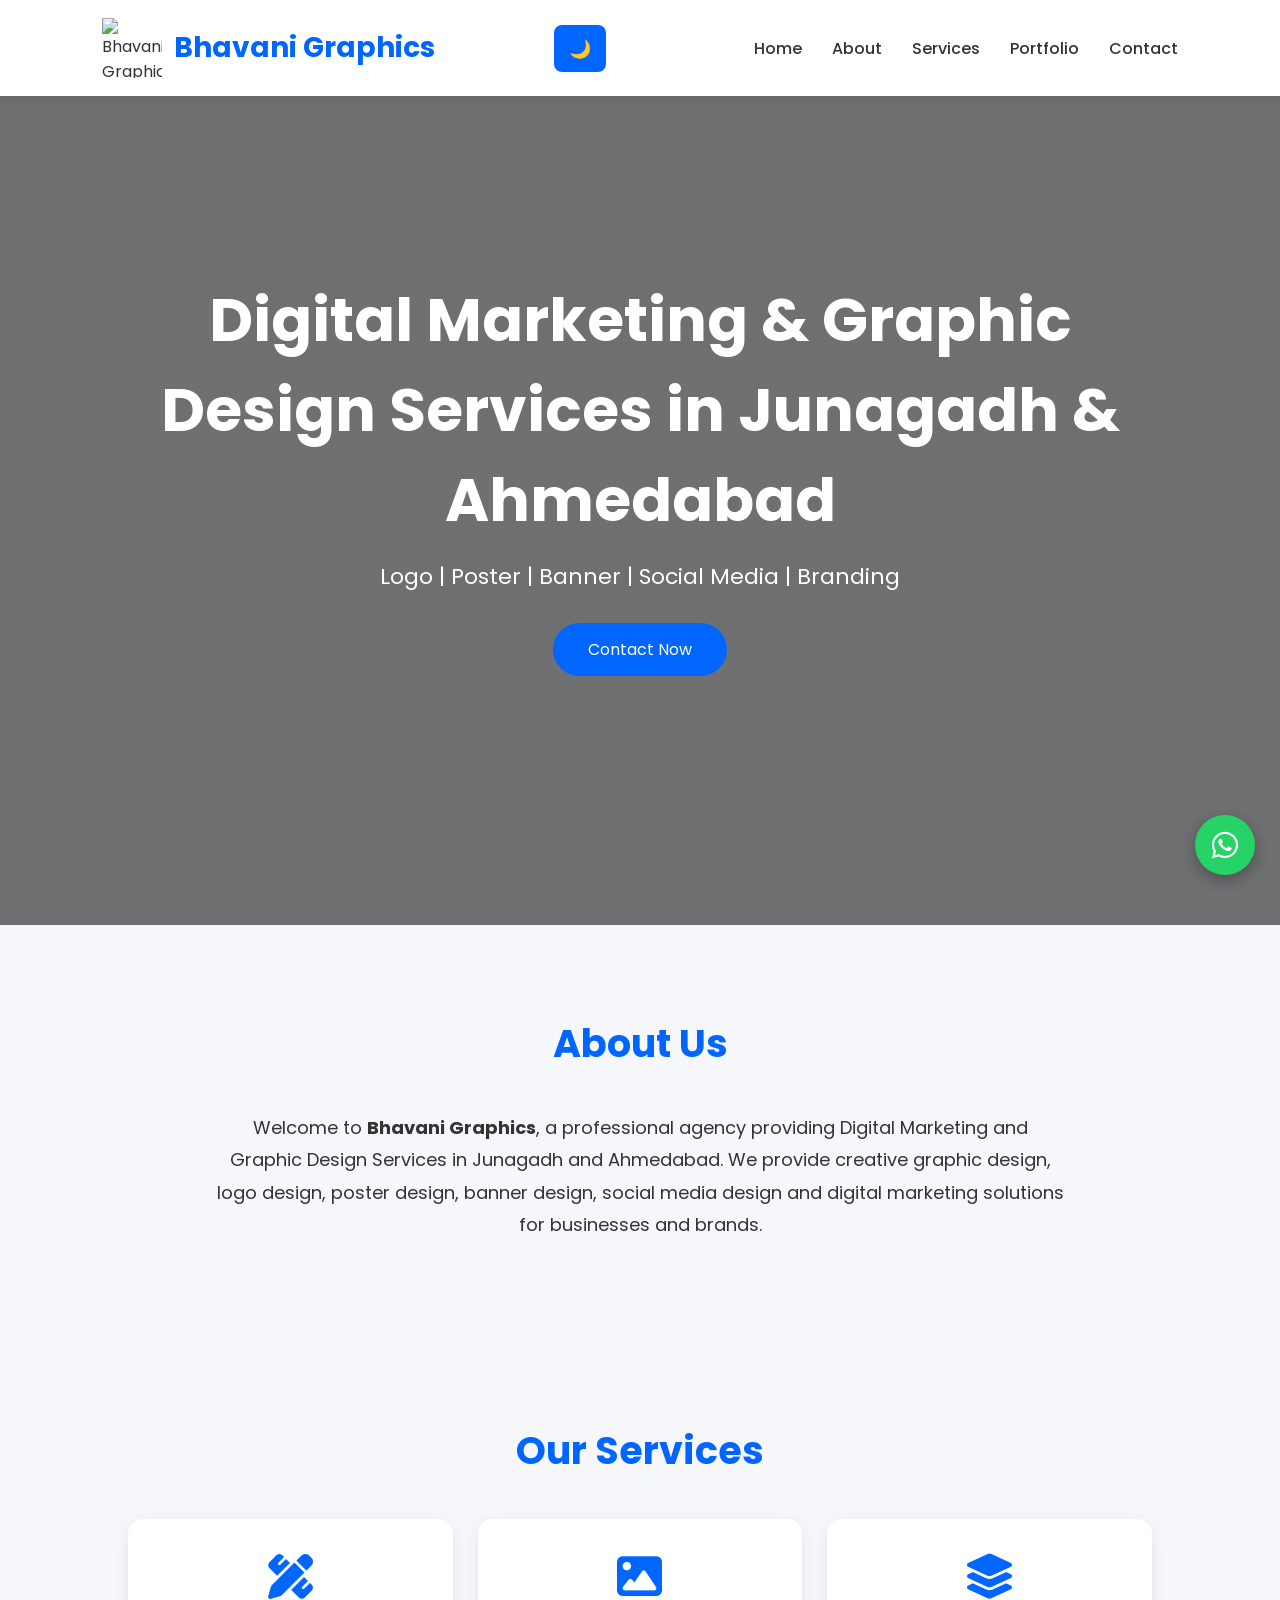
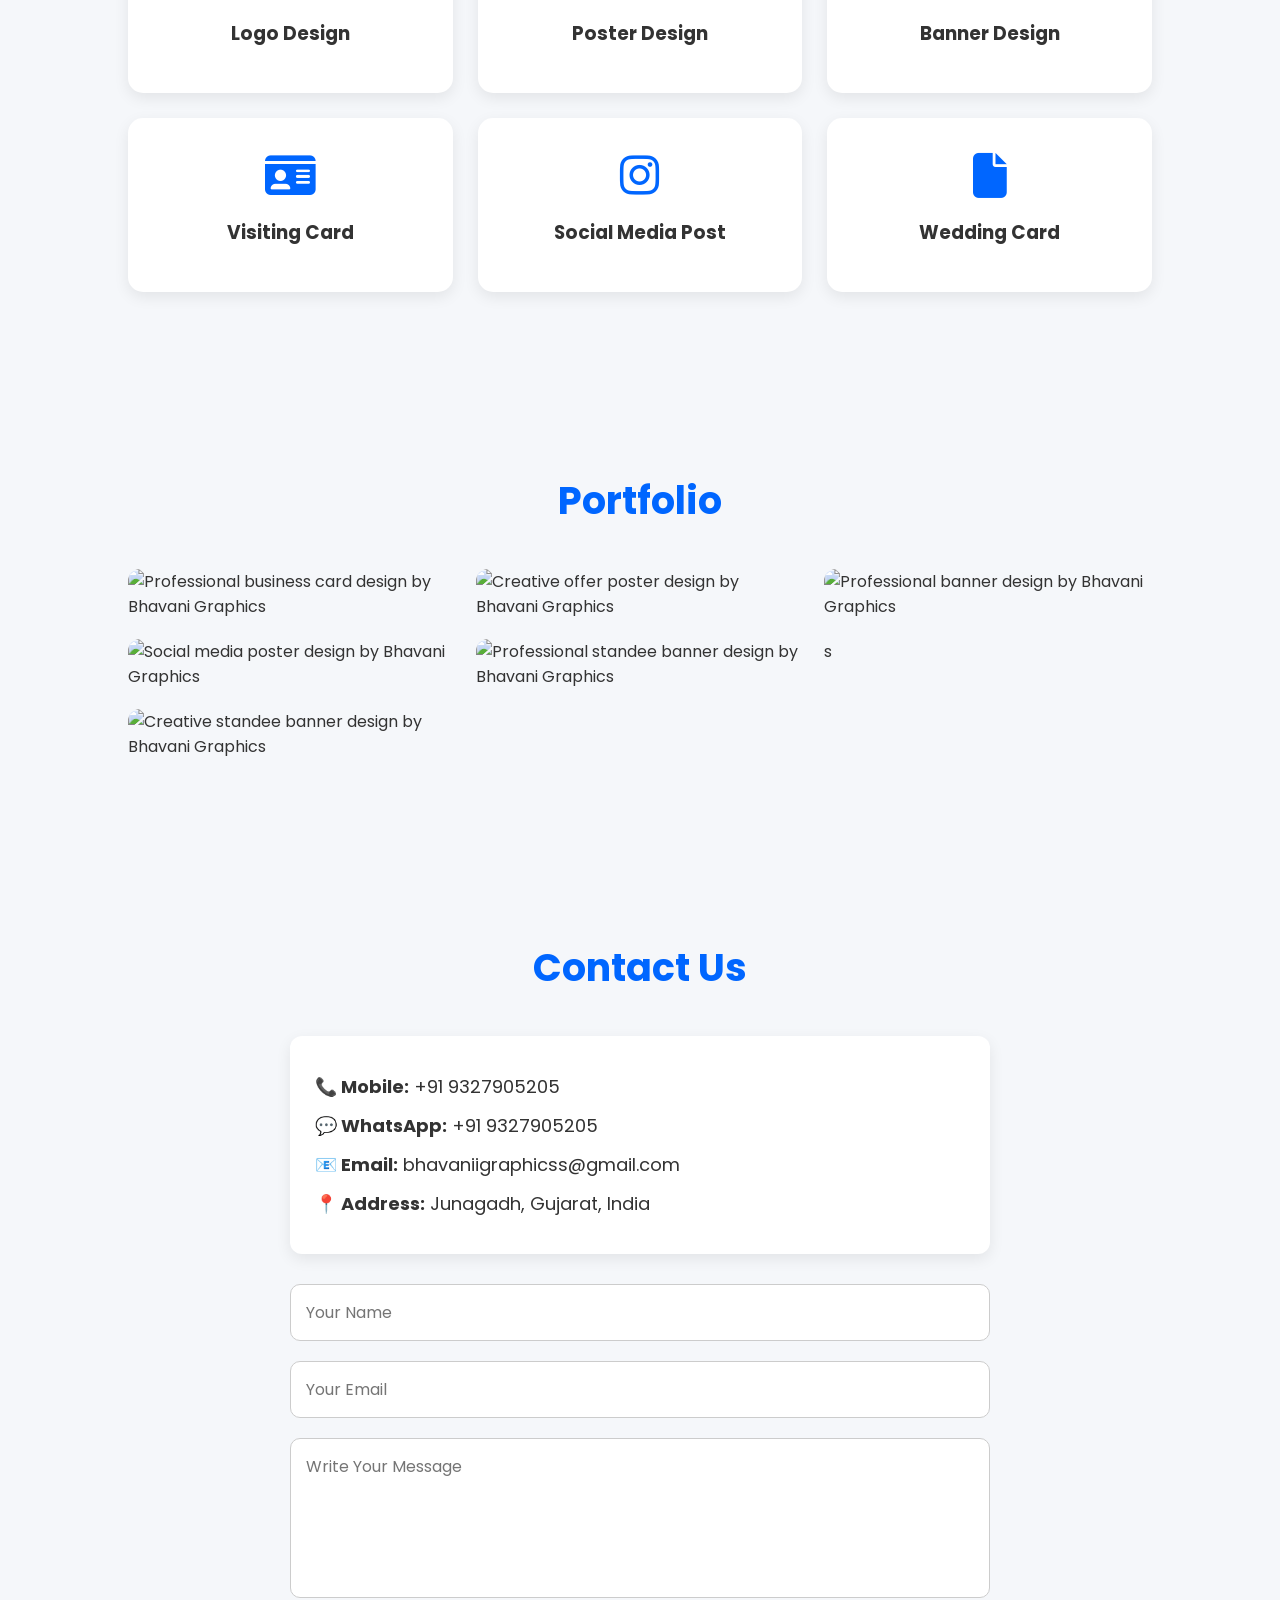
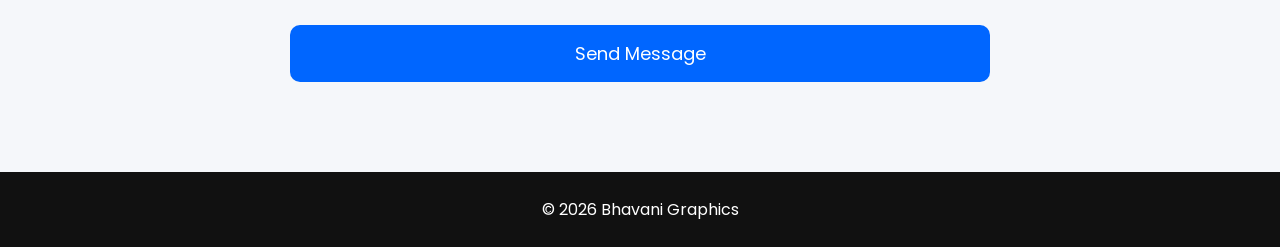
==== index.html @ d8c8b712 "Add files via upload" ====
<!DOCTYPE html>
<html lang="en">
<head>
    <meta charset="UTF-8">
    <meta name="viewport" content="width=device-width, initial-scale=1.0">

    <title>Bhavani Graphics | Graphic Design & Digital Marketing</title>

    <meta name="description" content="Bhavani Graphics provides professional graphic design, logo design, poster design, banner design and digital marketing services in Junagadh and Ahmedabad.">

    <meta name="robots" content="index, follow">

    

    <link rel="stylesheet" href="style.css">

    <!-- Font Awesome -->
    <link rel="stylesheet"
    href="https://cdnjs.cloudflare.com/ajax/libs/font-awesome/6.6.0/css/all.min.css">
</head>
<body>
<div id="preloader">
    <div class="loader-container">
        <img src="image/bglogo.jpg" alt="Bhavani Graphics Logo" class="loader-logo">
        <h2>Bhavani Graphics</h2>
        <div class="loader-bar">
            <span></span>
        </div>
    </div>
</div>
<nav>
    <ul>
        <li><a href="index.html">Home</a></li>
        <li><a href="about.html">About</a></li>
        <li><a href="services.html">Services</a></li>
        <li><a href="portfolio.html">Portfolio</a></li>
        <li><a href="contact.html">Contact</a></li>
    </ul>
</nav>
<!-- ================= HEADER ================= -->

<header>

    <div class="logo">

    <img src="https://meetgami7067-hub.github.io/bhavani-graphics/bglogo.jpg"
     alt="Bhavani Graphics Logo">

    <h2>Bhavani Graphics</h2>

</div>
<button id="theme-toggle">🌙</button>
    <nav>
    <ul>
        <li><a href="index.html">Home</a></li>
        <li><a href="about.html">About</a></li>
        <li><a href="services.html">Services</a></li>
        <li><a href="portfolio.html">Portfolio</a></li>
        <li><a href="contact.html">Contact</a></li>
    </ul>
</nav>

</header>

<!-- ================= HERO ================= -->

<section class="hero" id="home">

<h1>Digital Marketing & Graphic Design Services in Junagadh & Ahmedabad</h1>

<p>Logo | Poster | Banner | Social Media | Branding</p>

<a href="#contact" class="btn">Contact Now</a>

</section>

<!-- ================= ABOUT ================= -->

<section id="about" class="about">

<h2>About Us</h2>

<p>
Welcome to <b>Bhavani Graphics</b>, a professional agency providing
Digital Marketing and Graphic Design Services in Junagadh and Ahmedabad.

We provide creative graphic design, logo design, poster design, banner design,
social media design and digital marketing solutions for businesses and brands.
</p>

</section>

<!-- ================= SERVICES ================= -->

<section class="services" id="services">

<h2>Our Services</h2>

<div class="service-box">

<div class="card">
<i class="fa-solid fa-pen-ruler"></i>
<h3>Logo Design</h3>
</div>

<div class="card">
<i class="fa-solid fa-image"></i>
<h3>Poster Design</h3>
</div>

<div class="card">
<i class="fa-solid fa-layer-group"></i>
<h3>Banner Design</h3>
</div>

<div class="card">
<i class="fa-solid fa-id-card"></i>
<h3>Visiting Card</h3>
</div>

<div class="card">
<i class="fa-brands fa-instagram"></i>
<h3>Social Media Post</h3>
</div>

<div class="card">
<i class="fa-solid fa-file"></i>
<h3>Wedding Card</h3>
</div>

</div>

</section>

<!-- ================= PORTFOLIO ================= -->

<section class="portfolio" id="portfolio">

<h2>Portfolio</h2>

<div class="gallery">

<img src="image/businesscard.jpg" alt="Professional business card design by Bhavani Graphics">

<img src="image/offerposter.jpg" alt="Creative offer poster design by Bhavani Graphics">

<img src="image/poster1.jpg" alt="Professional banner design by Bhavani Graphics">

<img src="image/socialmediaposter.jpg" alt="Social media poster design by Bhavani Graphics">

<img src="image/standeebanner.jpg" alt="Professional standee banner design by Bhavani Graphics">s

<img src="image/standeebanner2.jpg" alt="Creative standee banner design by Bhavani Graphics">

</div>

</section>

<!-- ================= CONTACT ================= -->

<!-- Contact Section -->
<section class="contact" id="contact">

    <h2>Contact Us</h2>

    <div class="contact-info">

        <p><strong>📞 Mobile:</strong> +91 9327905205</p>

        <p><strong>💬 WhatsApp:</strong> +91 9327905205</p>

        <p><strong>📧 Email:</strong> bhavaniigraphicss@gmail.com</p>

        <p><strong>📍 Address:</strong> Junagadh, Gujarat, India</p>

    </div>

    <form>

        <input type="text" placeholder="Your Name" required>

        <input type="email" placeholder="Your Email" required>

        <textarea placeholder="Write Your Message" required></textarea>

        <button type="submit">Send Message</button>

    </form>

</section>
<!-- ================= FOOTER ================= -->

<footer>

<p>

© 2026 Bhavani Graphics

</p>

</footer>

<!-- WhatsApp Button -->

<a href="https://wa.me/919327905205" class="whatsapp" target="_blank">

<i class="fa-brands fa-whatsapp"></i>

</a>

<script src="script.js"></script>

</body>
</html>
---- style.css ----
/* ===========================
   GOOGLE FONT
=========================== */
@import url('https://fonts.googleapis.com/css2?family=Poppins:wght@300;400;500;600;700;800&display=swap');

*{
    margin:0;
    padding:0;
    box-sizing:border-box;
    font-family:'Poppins',sans-serif;
    scroll-behavior:smooth;
}

body{
    background:#f5f7fa;
    color:#333;
}

/* ===========================
HEADER
=========================== */

header{
    position:fixed;
    top:0;
    left:0;
    width:100%;
    background:#ffffff;
    display:flex;
    justify-content:space-between;
    align-items:center;
    padding:18px 8%;
    box-shadow:0 3px 10px rgba(0,0,0,.1);
    z-index:1000;
}

.logo h2{
    color:#0066ff;
    font-size:30px;
    font-weight:700;
}

nav ul{
    display:flex;
    list-style:none;
}

nav ul li{
    margin-left:30px;
}

nav ul li a{
    text-decoration:none;
    color:#333;
    font-weight:500;
    transition:.3s;
}

nav ul li a:hover{
    color:#0066ff;
}

/* ===========================
HERO
=========================== */

.hero{
    height:100vh;
    display:flex;
    justify-content:center;
    align-items:center;
    flex-direction:column;
    text-align:center;
    color:#fff;
    background:linear-gradient(rgba(0,0,0,.55),rgba(0,0,0,.55)),
    url("https://images.unsplash.com/photo-1516321318423-f06f85e504b3?auto=format&fit=crop&w=1600&q=80");
    background-size:cover;
    background-position:center;
}

.hero h1{
    font-size:60px;
    margin-bottom:15px;
}

.hero p{
    font-size:22px;
    margin-bottom:30px;
}

.btn{
    text-decoration:none;
    background:#0066ff;
    color:white;
    padding:14px 35px;
    border-radius:50px;
    transition:.3s;
}

.btn:hover{
    background:#004dcc;
}

/* ===========================
SECTIONS
=========================== */

section{
    padding:90px 10%;
}

section h2{
    text-align:center;
    margin-bottom:40px;
    color:#0066ff;
    font-size:38px;
}

/* ===========================
ABOUT
=========================== */

.about p{
    text-align:center;
    max-width:850px;
    margin:auto;
    line-height:1.8;
    font-size:18px;
}

/* ===========================
SERVICES
=========================== */

.service-box{
    display:grid;
    grid-template-columns:repeat(auto-fit,minmax(250px,1fr));
    gap:25px;
}

.card{
    background:#fff;
    padding:35px;
    border-radius:15px;
    text-align:center;
    transition:.4s;
    box-shadow:0 5px 15px rgba(0,0,0,.08);
}

.card:hover{
    transform:translateY(-10px);
}

.card i{
    font-size:45px;
    color:#0066ff;
    margin-bottom:20px;
}

.card h3{
    margin-bottom:10px;
}

.card p{
    color:#666;
}

/* ===========================
PORTFOLIO
=========================== */

.gallery{
    display:grid;
    grid-template-columns:repeat(auto-fit,minmax(280px,1fr));
    gap:20px;
}

.gallery img{
    width:100%;
    border-radius:12px;
    transition:.4s;
    cursor:pointer;
}

.gallery img:hover{
    transform:scale(1.05);
}

/* ===========================
CONTACT
=========================== */

.contact form{
    max-width:700px;
    margin:auto;
}

.contact input,
.contact textarea{
    width:100%;
    padding:15px;
    margin-bottom:20px;
    border:1px solid #ccc;
    border-radius:10px;
    font-size:16px;
}

.contact textarea{
    height:160px;
    resize:none;
}

.contact button{
    width:100%;
    background:#0066ff;
    color:white;
    border:none;
    padding:15px;
    font-size:18px;
    border-radius:10px;
    cursor:pointer;
    transition:.3s;
}

.contact button:hover{
    background:#004dcc;
}
.contact-info{
    max-width:700px;
    margin:0 auto 30px;
    background:#fff;
    padding:25px;
    border-radius:12px;
    box-shadow:0 5px 15px rgba(0,0,0,.08);
}

.contact-info p{
    margin:12px 0;
    font-size:18px;
}
/* ===========================
FOOTER
=========================== */

footer{
    background:#111;
    color:#fff;
    text-align:center;
    padding:25px;
}

/* ===========================
WHATSAPP
=========================== */

.whatsapp{
    position:fixed;
    right:25px;
    bottom:25px;
    width:60px;
    height:60px;
    border-radius:50%;
    background:#25D366;
    color:white;
    display:flex;
    justify-content:center;
    align-items:center;
    font-size:30px;
    text-decoration:none;
    box-shadow:0 5px 15px rgba(0,0,0,.3);
    transition:.3s;
}

.whatsapp:hover{
    transform:scale(1.1);
}

/* ===========================
RESPONSIVE
=========================== */

@media(max-width:768px){

header{
    flex-direction:column;
    padding:15px;
}

nav ul{
    flex-wrap:wrap;
    justify-content:center;
    margin-top:15px;
}

nav ul li{
    margin:10px;
}

.hero h1{
    font-size:38px;
}

.hero p{
    font-size:18px;
}

section{
    padding:70px 6%;
}

section h2{
    font-size:30px;
}

.logo h2{
    font-size:24px;
}

}
.logo{
    display:flex;
    align-items:center;
    gap:12px;
}



.logo h2{
    color:#0066ff;
    font-size:28px;
    font-weight:700;
}

/* Dark Mode Button */

#theme-toggle{
    background:#0066ff;
    color:#fff;
    border:none;
    padding:10px 15px;
    border-radius:8px;
    cursor:pointer;
    font-size:18px;
    transition:0.3s;
}

#theme-toggle:hover{
    background:#004dcc;
}

/* Dark Mode */

body.dark{
    background:#121212;
    color:#ffffff;
}

body.dark header{
    background:#1e1e1e;
}

body.dark .card,
body.dark .contact-info,
body.dark input,
body.dark textarea{
    background:#222;
    color:#fff;
    border:1px solid #444;
}

body.dark footer{
    background:#000;
}

body.dark nav ul li a{
    color:#ffffff;
}

body.dark nav ul li a:hover{
    color:#4da3ff;
}

body.dark section h2{
    color:#4da3ff;
}

/* ===========================
   Premium Preloader
=========================== */

#preloader{
    position:fixed;
    inset:0;
    background:linear-gradient(135deg,#0f172a,#1e3a8a,#2563eb);
    display:flex;
    justify-content:center;
    align-items:center;
    z-index:99999;
    transition:0.6s ease;
}

.loader-container{
    text-align:center;
}

.loader-logo{
    width:110px;
    height:110px;
    border-radius:50%;
    object-fit:cover;
    border:4px solid #fff;
    animation:logoZoom 2s infinite;
}

.loader-container h2{
    color:#fff;
    margin-top:15px;
    font-size:28px;
    letter-spacing:2px;
}

.loader-bar{
    width:250px;
    height:8px;
    background:rgba(255,255,255,.25);
    border-radius:20px;
    margin:20px auto;
    overflow:hidden;
}

.loader-bar span{
    display:block;
    width:40%;
    height:100%;
    background:#fff;
    border-radius:20px;
    animation:loading 1.2s infinite;
}

@keyframes loading{
    0%{transform:translateX(-100%);}
    100%{transform:translateX(350%);}
}

@keyframes logoZoom{
    0%,100%{
        transform:scale(1);
    }
    50%{
        transform:scale(1.1);
    }
}

/* Dark Mode Support */
body.dark #preloader{
    background:#121212;
}

.gallery video{
    width:100%;
    border-radius:12px;
    box-shadow:0 5px 15px rgba(0,0,0,.15);
    object-fit:cover;
}

.contact-title {
    text-align: center;
}
.logo img {
    width: 60px;
    height: 60px;
    object-fit: contain;
    display: block;
}
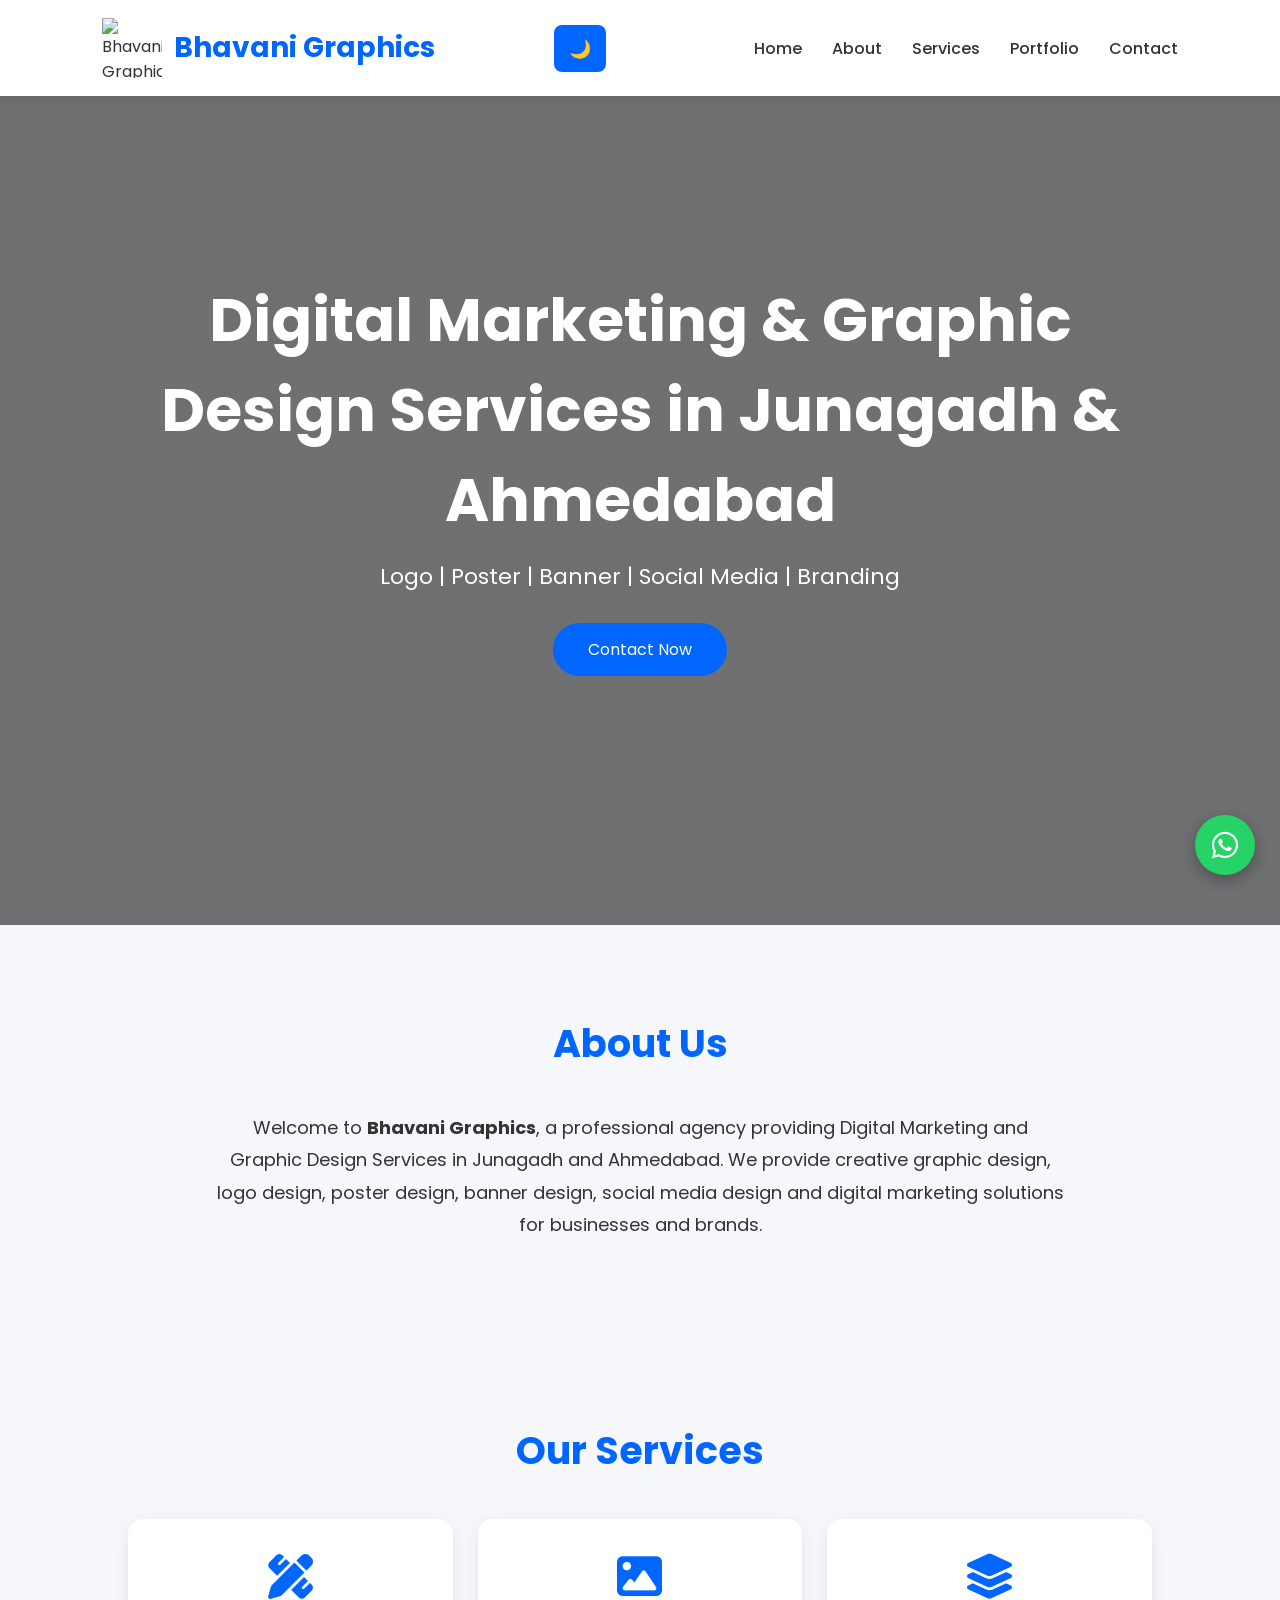
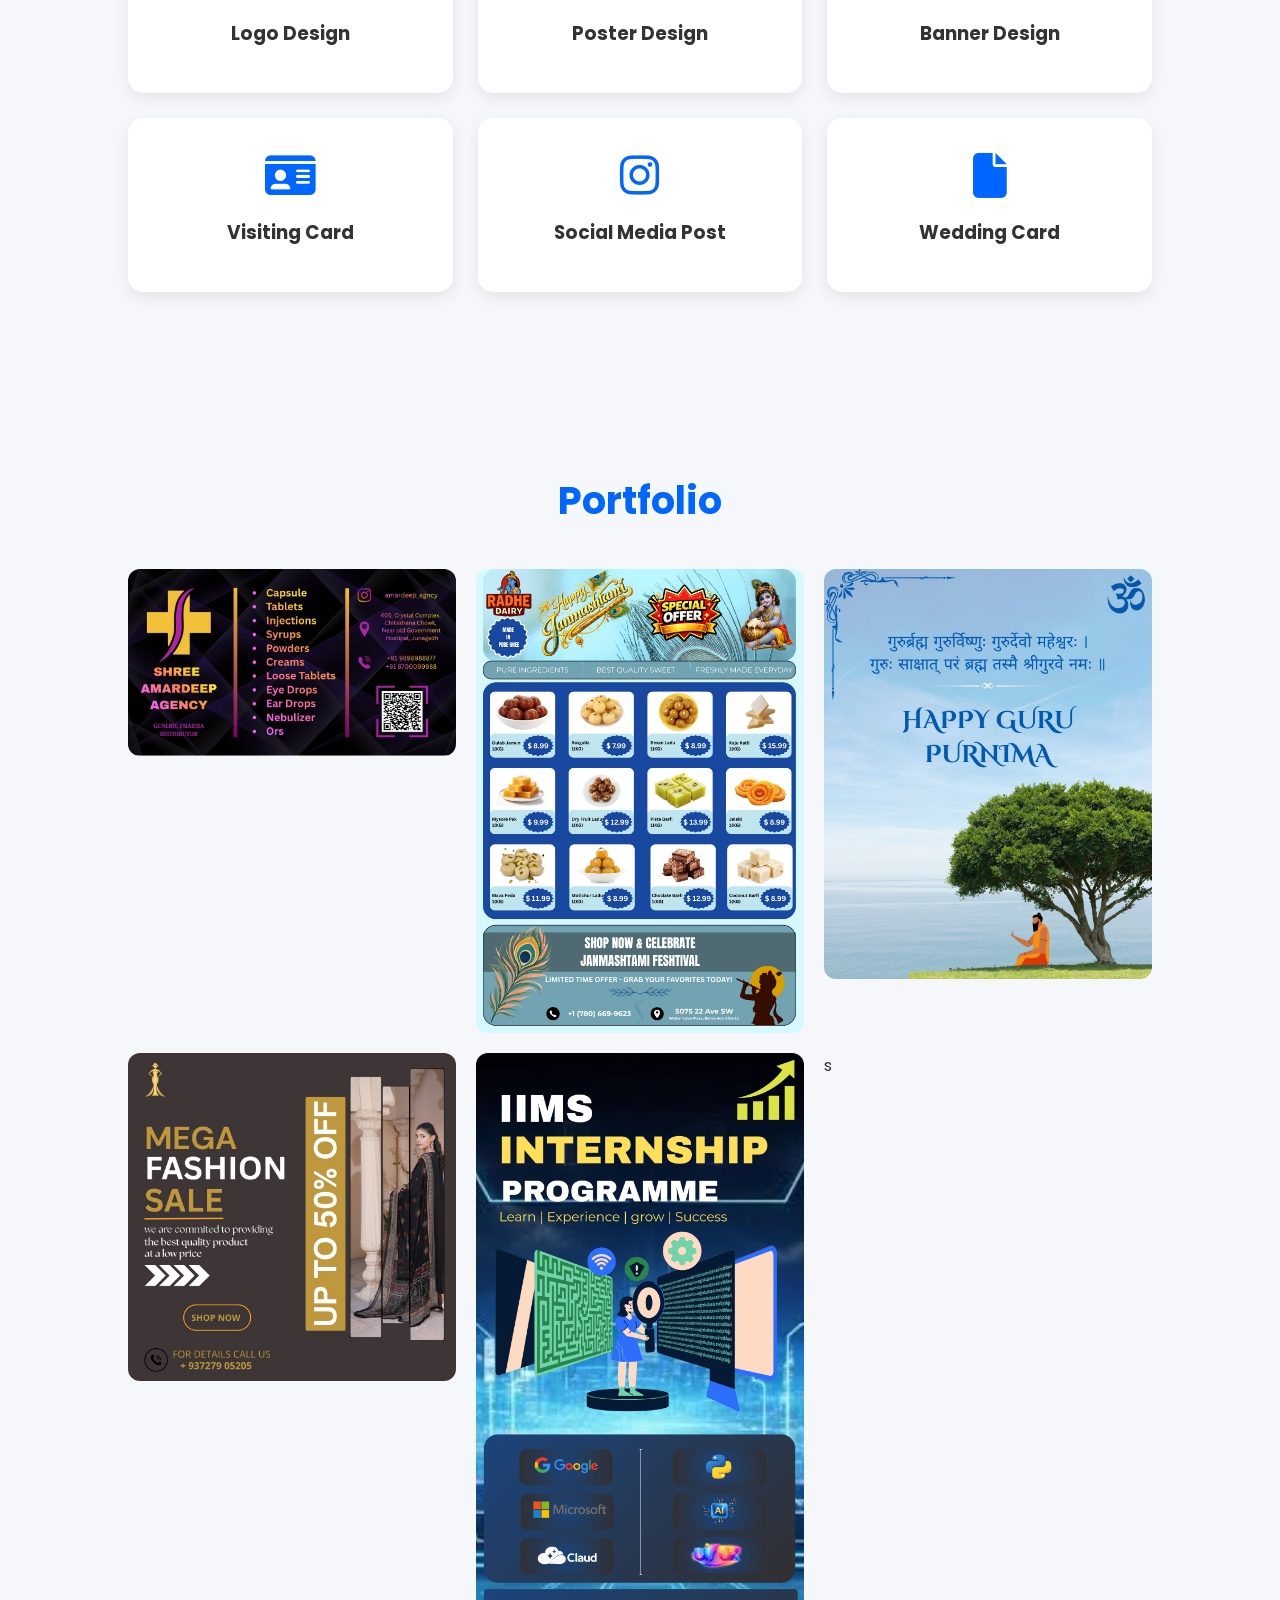
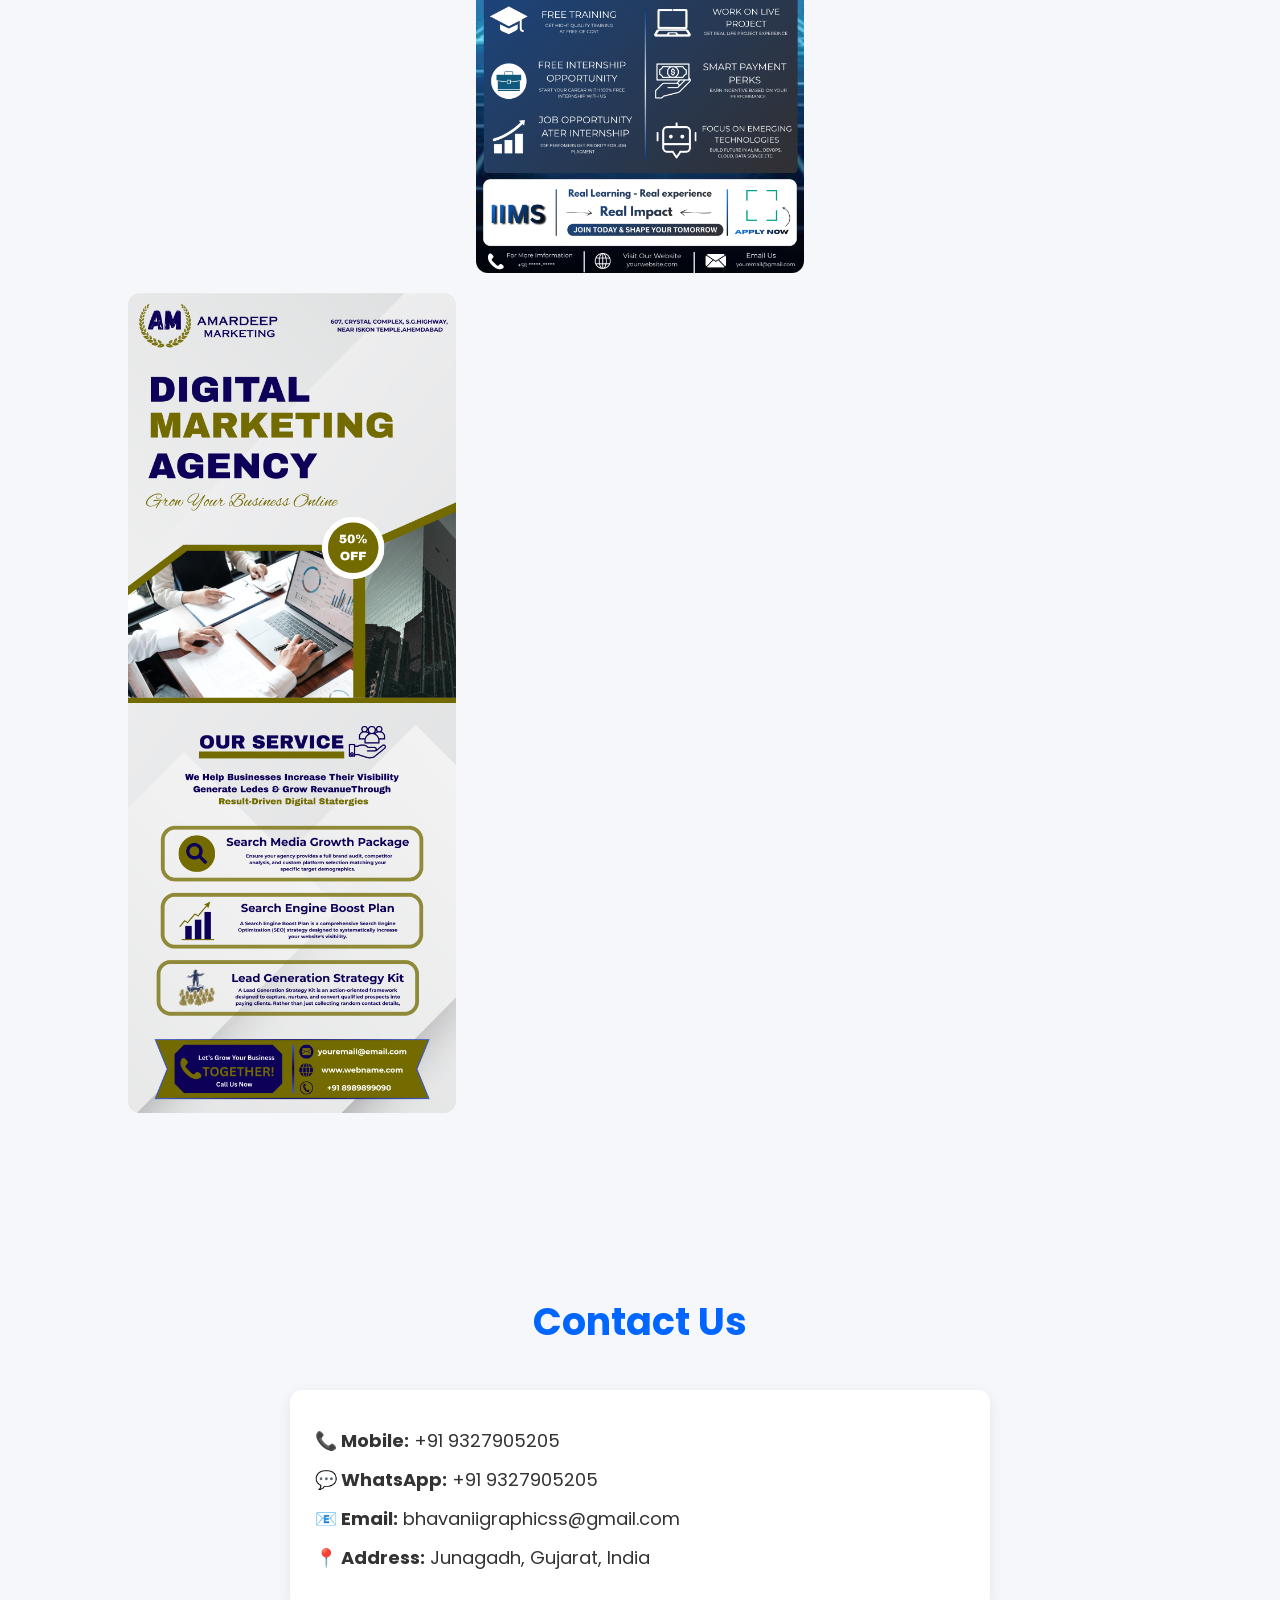
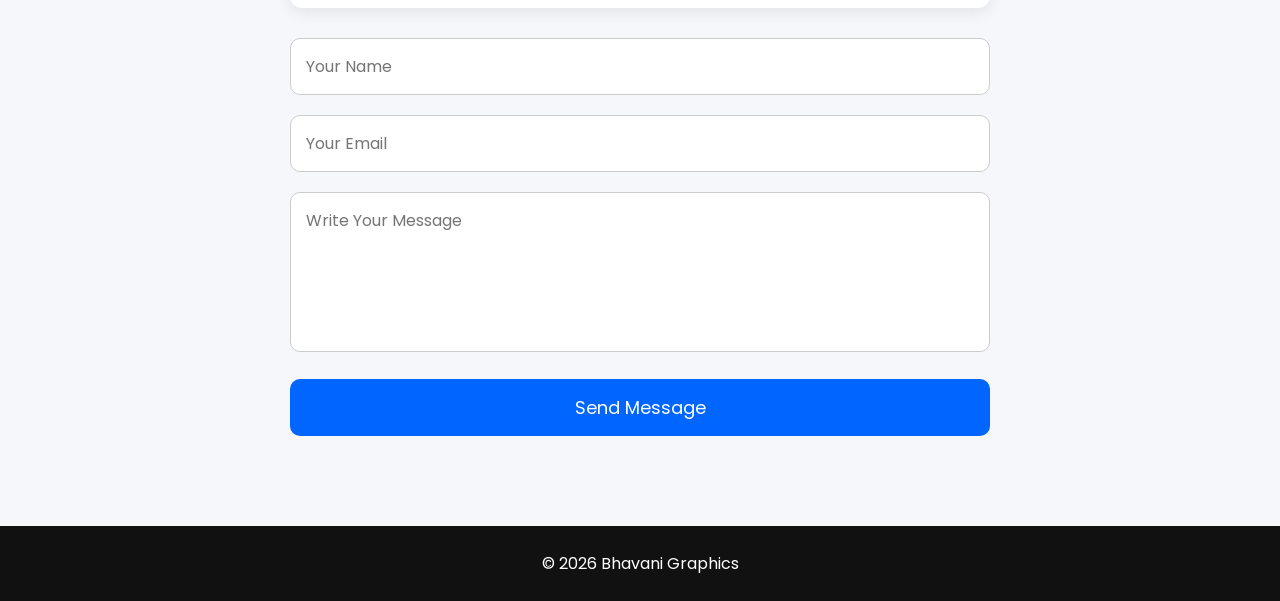
==== commit 23d26f7b: "Update index.html" ====
--- a/index.html
+++ b/index.html
@@ -21,7 +21,8 @@
 <body>
 <div id="preloader">
     <div class="loader-container">
-        <img src="image/bglogo.jpg" alt="Bhavani Graphics Logo" class="loader-logo">
+        <img src="./image/bglogo.jpg" alt="Bhavani Graphics Logo" 
+             style="width:180px;height:auto;display:block;margin:0 auto;">
         <h2>Bhavani Graphics</h2>
         <div class="loader-bar">
             <span></span>
@@ -211,4 +212,4 @@
 <script src="script.js"></script>
 
 </body>
-</html>+</html>
